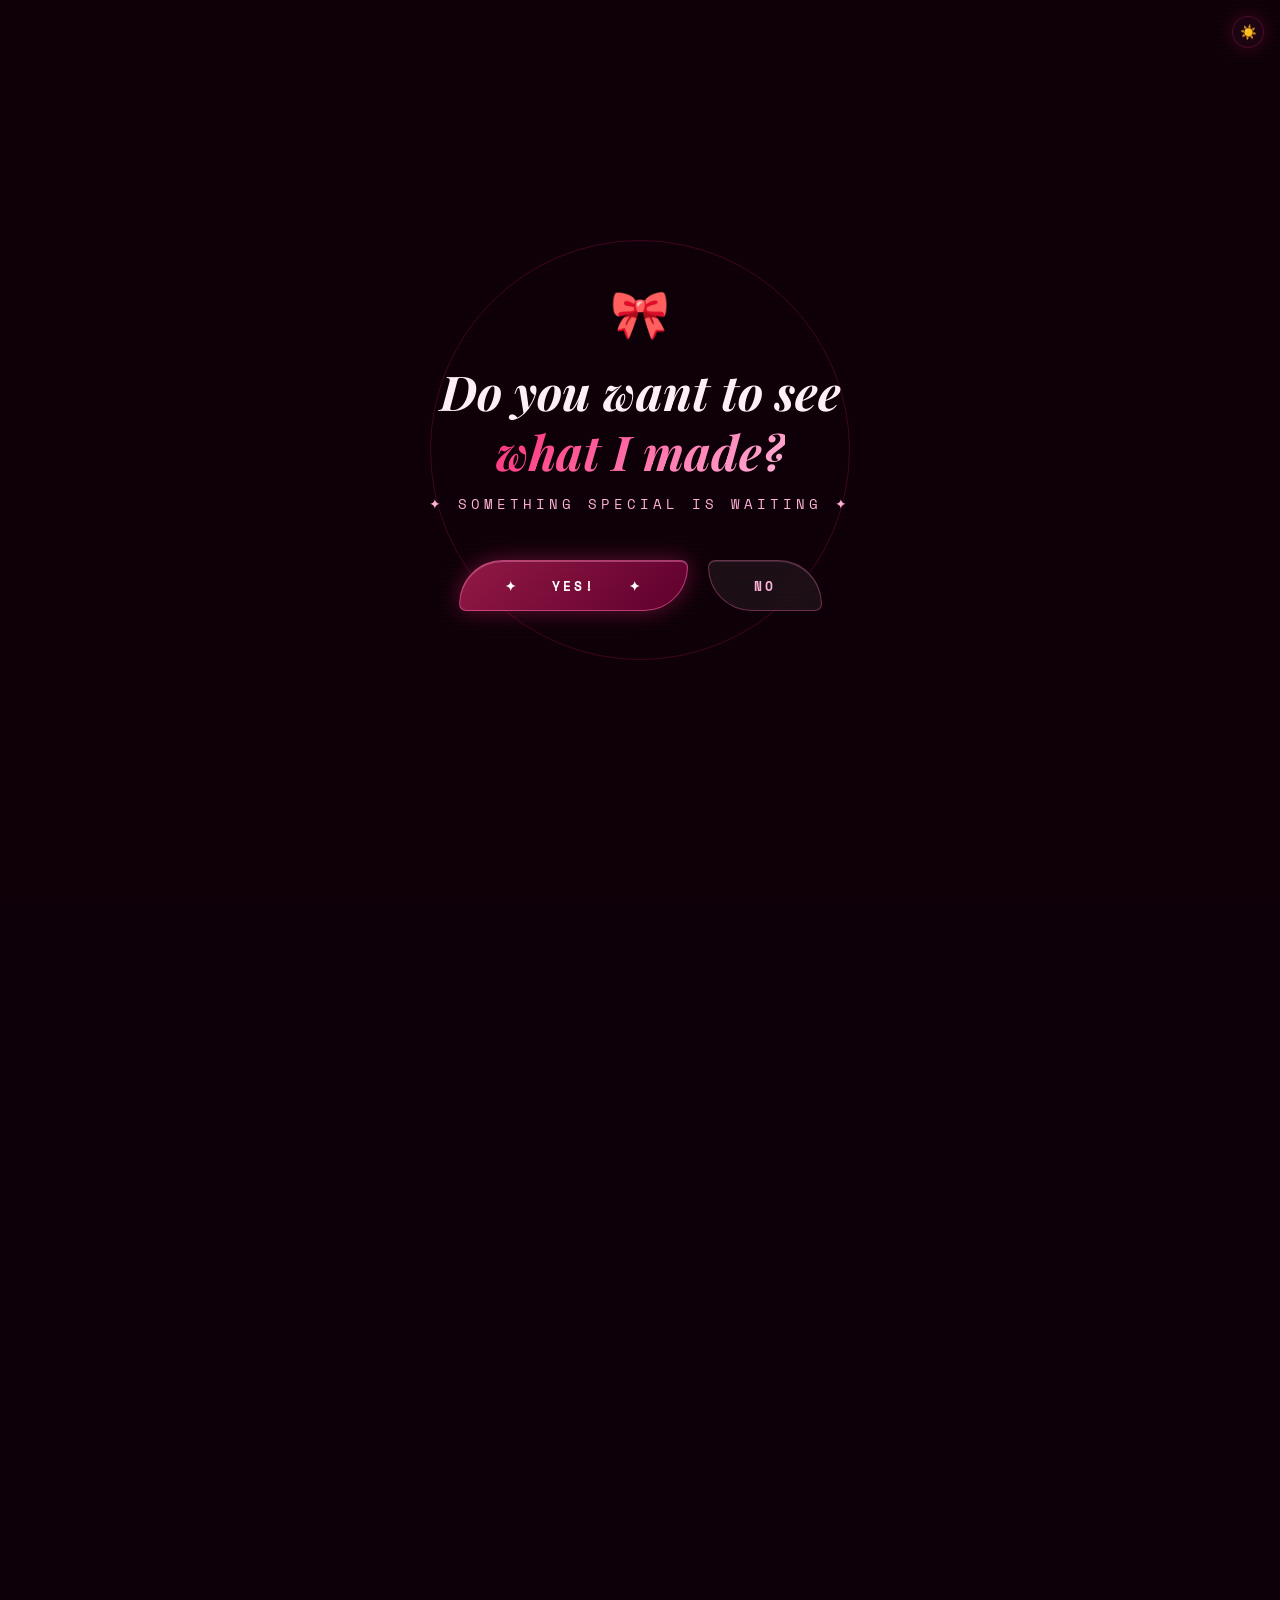
==== index.html @ e58543f5 "Add files via upload" ====
<!DOCTYPE html>
<html lang="en" data-theme="dark">
<head>
<meta charset="UTF-8">
<meta name="viewport" content="width=device-width, initial-scale=1.0">
<title>Happy Birthday, Iram</title>
<link href="https://fonts.googleapis.com/css2?family=Playfair+Display:ital,wght@0,400;0,700;0,900;1,400;1,700&family=Space+Mono:ital,wght@0,400;0,700;1,400&family=Bangers&display=swap" rel="stylesheet">
<style>
:root{--hot:#ff2d78;--pink:#ff6eb4;--lpink:#ffb3d9;--bpink:#ffd6ec;--dpink:#c4005a;}
[data-theme="dark"]{--bg:#0d0008;--card:rgba(30,5,20,.78);--nav:rgba(13,0,8,.95);--t1:#fff0f7;--t2:#ffb3d9;--bdr:rgba(255,45,120,.2);--gl:rgba(255,45,120,.05);--scan:rgba(255,45,120,.015);--tbg:rgba(30,5,20,.85);--corner-op:.4;}
[data-theme="light"]{--bg:#fff0f7;--card:rgba(255,230,245,.85);--nav:rgba(255,240,250,.97);--t1:#2a0018;--t2:#a0005a;--bdr:rgba(255,45,120,.25);--gl:rgba(255,45,120,.07);--scan:rgba(255,45,120,.018);--tbg:rgba(255,240,250,.9);--corner-op:.22;}
*,*::before,*::after{margin:0;padding:0;box-sizing:border-box;}
html{scroll-behavior:smooth;}
body{font-family:'Space Mono',monospace;background:var(--bg);color:var(--t1);line-height:1.6;overflow-x:hidden;cursor:crosshair;transition:background .4s,color .4s;}
body::after{content:'';position:fixed;top:0;left:0;width:100%;height:100%;background:repeating-linear-gradient(0deg,transparent,transparent 2px,var(--scan) 2px,var(--scan) 4px);pointer-events:none;z-index:9998;}
.grid-bg{position:fixed;top:0;left:0;width:100%;height:100%;background-image:linear-gradient(var(--gl) 1px,transparent 1px),linear-gradient(90deg,var(--gl) 1px,transparent 1px);background-size:40px 40px;pointer-events:none;z-index:-2;will-change:background-position;animation:gridMove 25s linear infinite;}
@keyframes gridMove{0%{background-position:0 0}100%{background-position:0 40px}}
.particles{position:fixed;top:0;left:0;width:100%;height:100%;pointer-events:none;z-index:-1;overflow:hidden;}
.particle{position:absolute;border-radius:50%;opacity:0;animation:floatUp 12s infinite;}
@keyframes floatUp{0%{transform:translateY(100vh) scale(0);opacity:0}10%{opacity:.8}90%{opacity:.6}100%{transform:translateY(-10vh) scale(1.2);opacity:0}}
.hearts{position:fixed;top:0;left:0;width:100%;height:100%;pointer-events:none;z-index:0;overflow:hidden;}
.heart{position:absolute;opacity:0;animation:heartFloat 10s ease-in infinite;color:var(--hot);}
@keyframes heartFloat{0%{transform:translateY(100vh) scale(0) rotate(0deg);opacity:0}10%{opacity:.6}90%{opacity:.3}100%{transform:translateY(-10vh) scale(1) rotate(360deg);opacity:0}}
.corner-decor{position:fixed;width:80px;height:80px;pointer-events:none;z-index:5;opacity:var(--corner-op);transition:opacity .4s;}
.corner-decor.tl{top:80px;left:20px;border-top:1px solid var(--hot);border-left:1px solid var(--hot);}
.corner-decor.tr{top:80px;right:20px;border-top:1px solid var(--hot);border-right:1px solid var(--hot);}

/* TOGGLE */
#theme-toggle{position:fixed;top:1rem;right:1rem;z-index:9000;width:32px;height:32px;border-radius:50%;border:1.5px solid var(--bdr);background:var(--tbg);backdrop-filter:blur(12px);-webkit-backdrop-filter:blur(12px);cursor:pointer;display:flex;align-items:center;justify-content:center;font-size:.85rem;transition:all .3s;box-shadow:0 0 18px rgba(255,45,120,.2);}
#theme-toggle:hover{transform:scale(1.12) rotate(15deg);box-shadow:0 0 30px rgba(255,45,120,.45);border-color:var(--hot);}

/* GATE */
#gate{position:fixed;top:0;left:0;width:100%;height:100%;background:var(--bg);display:flex;flex-direction:column;justify-content:center;align-items:center;z-index:5000;text-align:center;padding:2rem;transition:background .4s,opacity .8s ease,transform .8s ease;}
#gate.hide{opacity:0;transform:scale(1.05);pointer-events:none;}
.gr{position:absolute;width:clamp(200px,60vw,420px);height:clamp(200px,60vw,420px);border-radius:50%;border:1px solid rgba(255,45,120,.07);animation:expandRing 3.5s ease-out infinite;pointer-events:none;}
.gr:nth-child(2){animation-delay:1.2s}.gr:nth-child(3){animation-delay:2.4s}
@keyframes expandRing{0%{transform:scale(.4);opacity:.7}100%{transform:scale(2.8);opacity:0}}
.gspark{font-size:clamp(2rem,6vw,3rem);margin-bottom:1.5rem;animation:sparkleBob 2.5s ease-in-out infinite;line-height:1;}
@keyframes sparkleBob{0%,100%{transform:translateY(0) rotate(-8deg)}50%{transform:translateY(-10px) rotate(8deg)}}
.gq{font-family:'Playfair Display',serif;font-size:clamp(1.5rem,5vw,3rem);font-weight:700;font-style:italic;line-height:1.25;margin-bottom:.75rem;color:var(--t1);}
.gq span{background:linear-gradient(135deg,var(--hot),var(--lpink));-webkit-background-clip:text;-webkit-text-fill-color:transparent;background-clip:text;}
.gsub{font-size:.68rem;letter-spacing:4px;text-transform:uppercase;color:var(--t2);margin-bottom:2.8rem;}
.gbtns{display:flex;gap:1.2rem;flex-wrap:wrap;justify-content:center;}
.byes{font-family:'Space Mono',monospace;font-size:.82rem;font-weight:700;text-transform:uppercase;letter-spacing:3px;padding:.9rem 2.8rem;border:none;cursor:pointer;position:relative;overflow:hidden;background:linear-gradient(135deg,rgba(255,45,120,.55),rgba(196,0,90,.45));color:#fff;box-shadow:0 0 22px rgba(255,45,120,.35),inset 0 1px 0 rgba(255,255,255,.25);backdrop-filter:blur(14px);-webkit-backdrop-filter:blur(14px);border:1.5px solid rgba(255,110,180,.5);border-radius:50px 8px 50px 8px;transition:all .3s;}
.byes::before{content:'';position:absolute;inset:0;background:linear-gradient(135deg,rgba(255,179,217,.3),rgba(255,45,120,.4));opacity:0;transition:opacity .3s;border-radius:inherit;}
.byes:hover{transform:translateY(-3px);box-shadow:0 0 42px rgba(255,45,120,.65),0 0 80px rgba(255,45,120,.25),inset 0 1px 0 rgba(255,255,255,.3);}
.byes:hover::before{opacity:1;}
.byes span{position:relative;z-index:1;}
.bno{font-family:'Space Mono',monospace;font-size:.82rem;font-weight:700;text-transform:uppercase;letter-spacing:3px;padding:.9rem 2.8rem;cursor:pointer;background:rgba(255,255,255,.06);color:var(--lpink);border:1.5px solid rgba(255,110,180,.35);border-radius:8px 50px 8px 50px;backdrop-filter:blur(14px);-webkit-backdrop-filter:blur(14px);box-shadow:inset 0 1px 0 rgba(255,255,255,.12);transition:all .3s;}
.bno:hover{border-color:var(--pink);background:rgba(255,45,120,.1);box-shadow:inset 0 1px 0 rgba(255,255,255,.18);}

/* COMIC BUBBLE */
#comic-bubble{position:fixed;bottom:4rem;right:2rem;z-index:6000;opacity:0;pointer-events:none;transform-origin:bottom right;}
#comic-bubble.pop-in{animation:comicIn .45s cubic-bezier(.34,1.56,.64,1) forwards;}
#comic-bubble.pop-out{animation:comicOut .6s ease-in forwards;}
@keyframes comicIn{0%{opacity:0;transform:scale(.1) rotate(-6deg)}60%{transform:scale(1.08) rotate(3deg);opacity:1}100%{opacity:1;transform:scale(1) rotate(-1deg)}}
@keyframes comicOut{0%{opacity:1;transform:scale(1)}60%{opacity:.4;transform:scale(1.06) translateY(-10px)}100%{opacity:0;transform:scale(.7) translateY(-30px)}}
.bubble-box{background:#fff8fc;border:3.5px solid #1a0010;border-radius:16px 16px 4px 16px;padding:1.1rem 1.4rem;max-width:220px;position:relative;box-shadow:5px 5px 0 #1a0010,0 0 30px rgba(255,45,120,.35);}
.bubble-box::before{content:'';position:absolute;inset:-7px;border-radius:20px 20px 4px 20px;border:2.5px dashed rgba(255,45,120,.35);pointer-events:none;}
.bubble-box::after{content:'';position:absolute;bottom:-16px;right:14px;width:0;height:0;border-left:12px solid transparent;border-right:0 solid transparent;border-top:16px solid #1a0010;}
.bubble-inner::after{content:'';position:absolute;bottom:-10px;right:17px;width:0;height:0;border-left:9px solid transparent;border-top:12px solid #fff8fc;}
.bubble-inner{position:relative;}
.bubble-text{font-family:'Space Mono',monospace;font-size:.82rem;font-weight:700;text-transform:uppercase;line-height:1.6;color:#1a0010;letter-spacing:2px;}
.bubble-text .em{color:var(--hot);}
.zap{position:absolute;animation:zapPulse .5s ease-in-out infinite alternate;pointer-events:none;}
.zap.z1{top:-22px;left:5px;font-size:1.1rem}
.zap.z2{top:-18px;right:7px;font-size:.95rem}
@keyframes zapPulse{from{transform:scale(1)}to{transform:scale(1.35) rotate(18deg)}}

/* NAV */
#main-content{visibility:hidden;opacity:0;transition:opacity 1s ease;}
#main-content.visible{visibility:visible;opacity:1;}
nav{position:fixed;top:0;left:0;right:0;background:var(--nav);backdrop-filter:blur(20px);-webkit-backdrop-filter:blur(20px);border-bottom:1px solid var(--bdr);z-index:1000;transition:background .4s;}
.nav-inner{max-width:1100px;margin:0 auto;display:flex;justify-content:space-between;align-items:center;padding:.85rem 5%;padding-right:calc(5% + 58px);}
.logo{font-family:'Playfair Display',serif;font-size:clamp(1.1rem,3vw,1.4rem);font-weight:900;font-style:italic;color:var(--hot);text-shadow:0 0 22px rgba(255,45,120,.5);letter-spacing:2px;white-space:nowrap;}
.nav-links{display:flex;gap:1.8rem;list-style:none;}
.nav-links a{color:var(--t2);text-decoration:none;font-size:.7rem;text-transform:uppercase;letter-spacing:2px;transition:all .3s;}
.nav-links a:hover{color:var(--hot);}
.nav-menu-btn{display:none;background:none;border:1px solid var(--bdr);color:var(--t2);padding:.35rem .6rem;cursor:pointer;font-size:1.1rem;border-radius:4px;transition:all .3s;line-height:1;}
.nav-menu-btn:hover{border-color:var(--hot);color:var(--hot);}
.nav-drawer{display:none;flex-direction:column;background:var(--nav);backdrop-filter:blur(20px);border-bottom:1px solid var(--bdr);padding:.5rem 5%;transition:background .4s;}
.nav-drawer.open{display:flex;}
.nav-drawer a{color:var(--t2);text-decoration:none;font-size:.72rem;text-transform:uppercase;letter-spacing:2px;padding:.7rem 0;border-bottom:1px solid var(--bdr);transition:color .3s;}
.nav-drawer a:last-child{border-bottom:none;}
.nav-drawer a:hover{color:var(--hot);}
@media(max-width:768px){.nav-links{display:none;}.nav-menu-btn{display:block;}.nav-inner{padding-right:calc(4%+58px);}}

/* HERO */
.hero{min-height:100vh;display:flex;flex-direction:column;justify-content:center;align-items:center;text-align:center;padding:8rem 1.5rem 4rem;position:relative;}
.hero-eyebrow{font-size:clamp(.58rem,.9vw+.4rem,.7rem);text-transform:uppercase;letter-spacing:5px;color:var(--pink);margin-bottom:1.5rem;border:1px solid rgba(255,110,180,.3);padding:.4rem 1.4rem;display:inline-block;animation:borderPulse 2s ease-in-out infinite;}
@keyframes borderPulse{0%,100%{border-color:rgba(255,110,180,.3);box-shadow:none}50%{border-color:rgba(255,110,180,.8);box-shadow:0 0 15px rgba(255,110,180,.3)}}
.hero-name-wrap{position:relative;display:inline-block;}
.hero-name{font-family:'Playfair Display',serif;font-size:clamp(4rem,14vw,11rem);font-weight:900;line-height:.9;color:transparent;-webkit-text-stroke:2px var(--hot);animation:nameGlow 3s ease-in-out infinite alternate;}
@keyframes nameGlow{from{text-shadow:0 0 30px rgba(255,45,120,.3),0 0 60px rgba(255,45,120,.1)}to{text-shadow:0 0 60px rgba(255,45,120,.7),0 0 100px rgba(255,45,120,.3)}}
.hero-name-filled{font-family:'Playfair Display',serif;font-size:clamp(4rem,14vw,11rem);font-weight:900;line-height:.9;background:linear-gradient(135deg,var(--hot) 0%,var(--lpink) 50%,var(--bpink) 100%);-webkit-background-clip:text;-webkit-text-fill-color:transparent;background-clip:text;position:absolute;top:0;left:0;width:100%;animation:fillReveal 4s ease-in-out infinite alternate;}
@keyframes fillReveal{0%{clip-path:inset(0 100% 0 0)}100%{clip-path:inset(0 0% 0 0)}}
.hero-subtitle{font-size:clamp(.9rem,2.5vw,1.1rem);color:var(--lpink);margin-top:2rem;letter-spacing:3px;text-transform:uppercase;}
[data-theme="light"] .hero-subtitle{color:var(--hot);}
.hero-date{margin-top:1.5rem;font-size:.8rem;color:var(--t2);letter-spacing:4px;text-transform:uppercase;}
.scroll-hint{display:flex;flex-direction:column;align-items:center;gap:.5rem;color:var(--t2);font-size:.65rem;letter-spacing:3px;text-transform:uppercase;animation:bounce 2s ease-in-out infinite;text-align:center;margin:2rem auto 0;width:100%;}
@keyframes bounce{0%,100%{transform:translateY(0)}50%{transform:translateY(8px)}}
.scroll-line{width:1px;height:40px;background:linear-gradient(to bottom,var(--hot),transparent);}

/* SECTIONS */
section{max-width:900px;margin:0 auto;padding:6rem 2rem;}
.section-label{font-size:.65rem;text-transform:uppercase;letter-spacing:5px;color:var(--pink);margin-bottom:.8rem;display:flex;align-items:center;gap:1rem;}
.section-label::after{content:'';flex:1;height:1px;background:linear-gradient(to right,rgba(255,110,180,.5),transparent);}
.section-title{font-family:'Playfair Display',serif;font-size:clamp(2rem,5vw,3.2rem);font-weight:700;margin-bottom:3rem;background:linear-gradient(135deg,var(--t1) 0%,var(--lpink) 100%);-webkit-background-clip:text;-webkit-text-fill-color:transparent;background-clip:text;}
.photo-caption{margin-top:2.5rem;font-size:.75rem;color:var(--t2);letter-spacing:2px;text-transform:uppercase;}
.us-caption{margin-top:2.5rem;font-size:.75rem;color:var(--t2);letter-spacing:2px;text-transform:uppercase;}
.reveal{opacity:0;transform:translateY(40px);transition:all .9s cubic-bezier(.5,0,0,1);}
.reveal.active{opacity:1;transform:translateY(0);}

/* PHOTO */
.photo-section{text-align:center;}
.photo-frame{display:inline-block;position:relative;margin:0 auto;}
.photo-placeholder{width:clamp(220px,50vw,280px);height:clamp(220px,50vw,280px);border-radius:50%;background:linear-gradient(135deg,rgba(255,45,120,.15),rgba(255,110,180,.08));border:2px solid rgba(255,45,120,.4);display:flex;flex-direction:column;align-items:center;justify-content:center;position:relative;overflow:hidden;box-shadow:0 0 60px rgba(255,45,120,.2),inset 0 0 40px rgba(255,45,120,.05);transition:all .4s;cursor:pointer;}
.photo-placeholder:hover{border-color:var(--hot);box-shadow:0 0 100px rgba(255,45,120,.4);}
.photo-preview{transition:box-shadow .4s,border-color .4s;}
.photo-frame:hover .photo-preview{border-color:var(--hot);box-shadow:0 0 55px rgba(255,45,120,.65),0 0 110px rgba(255,45,120,.28),0 0 180px rgba(255,45,120,.1);}
.photo-placeholder:hover .photo-preview{border-color:var(--hot);box-shadow:0 0 55px rgba(255,45,120,.65),0 0 110px rgba(255,45,120,.28);}
.photo-placeholder input[type="file"]{display:none;}
.photo-placeholder label{cursor:pointer;display:flex;flex-direction:column;align-items:center;gap:.8rem;padding:2rem;}
.photo-icon{font-size:3rem;filter:drop-shadow(0 0 15px rgba(255,45,120,.6));}
.photo-placeholder-text{font-size:.7rem;text-transform:uppercase;letter-spacing:2px;color:var(--t2);}
.photo-placeholder-sub{font-size:.6rem;color:rgba(255,179,217,.5);letter-spacing:1px;}
.photo-ring{position:absolute;top:-10px;left:-10px;right:-10px;bottom:-10px;border-radius:50%;border:1px solid rgba(255,45,120,.2);animation:spinRing 8s linear infinite;}
.photo-ring::after{content:'✦';position:absolute;top:-8px;left:50%;transform:translateX(-50%);color:var(--hot);font-size:1rem;text-shadow:0 0 15px rgba(255,45,120,.8);}
@keyframes spinRing{from{transform:rotate(0)}to{transform:rotate(360deg)}}
.photo-ring-2{position:absolute;top:-20px;left:-20px;right:-20px;bottom:-20px;border-radius:50%;border:1px dashed rgba(255,110,180,.15);animation:spinRing 15s linear infinite reverse;}
.photo-preview{width:clamp(220px,50vw,280px);height:clamp(220px,50vw,280px);border-radius:50%;object-fit:cover;border:2px solid rgba(255,45,120,.6);box-shadow:0 0 80px rgba(255,45,120,.35);}

/* MESSAGE */
.message-card{background:var(--card);border:1px solid rgba(255,45,120,.35);padding:clamp(1.5rem,5vw,3.5rem);position:relative;overflow:hidden;backdrop-filter:blur(20px);transition:background .4s,box-shadow .4s,border-color .4s;box-shadow:0 0 40px rgba(255,45,120,.18),0 0 80px rgba(255,45,120,.08),inset 0 0 30px rgba(255,45,120,.04);}
.message-card:hover{border-color:rgba(255,45,120,.75);box-shadow:0 0 55px rgba(255,45,120,.45),0 0 110px rgba(255,45,120,.25),0 0 200px rgba(255,45,120,.12),inset 0 0 60px rgba(255,45,120,.09);}
.message-card::before{content:'';position:absolute;top:0;left:0;right:0;height:2px;background:linear-gradient(90deg,transparent,var(--hot),var(--lpink),transparent);}
.message-card::after{content:'"';position:absolute;top:-1rem;left:2rem;font-family:'Playfair Display',serif;font-size:8rem;color:rgba(255,45,120,.08);line-height:1;pointer-events:none;}
.message-text{font-family:'Playfair Display',serif;font-size:clamp(1.1rem,2.5vw,1.4rem);line-height:1.9;color:var(--t2);font-style:italic;position:relative;z-index:1;}
[data-theme="light"] .message-text{color:var(--t1);}
.message-sig{margin-top:2rem;font-size:.75rem;letter-spacing:3px;text-transform:uppercase;color:var(--pink);text-align:right;}

/* REASONS */
.reasons-grid{display:grid;grid-template-columns:repeat(auto-fit,minmax(min(100%,260px),1fr));gap:1.5rem;}
.reason-card{background:var(--card);border:1px solid rgba(255,45,120,.15);padding:2rem;position:relative;overflow:hidden;transition:all .4s;backdrop-filter:blur(15px);}
.reason-card:hover{border-color:rgba(255,45,120,.5);transform:translateY(-4px);box-shadow:0 20px 60px rgba(255,45,120,.15);}
.reason-card::before{content:'';position:absolute;top:0;left:0;bottom:0;width:2px;background:linear-gradient(to bottom,var(--hot),transparent);opacity:0;transition:opacity .4s;}
.reason-card:hover::before{opacity:1;}
.reason-num{font-size:.6rem;letter-spacing:3px;color:var(--hot);text-transform:uppercase;margin-bottom:.8rem;}
.reason-title{font-family:'Playfair Display',serif;font-size:1.1rem;font-weight:700;margin-bottom:.6rem;color:var(--lpink);}
[data-theme="light"] .reason-title{color:var(--dpink);}
.reason-text{font-size:.8rem;color:var(--t2);line-height:1.7;}

/* US SECTION */
.us-section{text-align:center;}
.us-frame-wrap{display:inline-block;position:relative;margin:0 auto;}
.us-circle{width:clamp(240px,55vw,320px);height:clamp(240px,55vw,320px);border-radius:50%;overflow:hidden;border:2px solid rgba(255,45,120,.5);box-shadow:0 0 80px rgba(255,45,120,.3),inset 0 0 40px rgba(255,45,120,.05);position:relative;z-index:1;transition:box-shadow .4s,border-color .4s;}
.us-frame-wrap:hover .us-circle{border-color:var(--hot);box-shadow:0 0 55px rgba(255,45,120,.65),0 0 110px rgba(255,45,120,.28),0 0 180px rgba(255,45,120,.1),inset 0 0 40px rgba(255,45,120,.08);}
.us-photo{width:100%;height:100%;object-fit:cover;display:block;}
.us-ring{position:absolute;top:-12px;left:-12px;right:-12px;bottom:-12px;border-radius:50%;border:1px solid rgba(255,45,120,.25);animation:spinRing 8s linear infinite;z-index:2;pointer-events:none;}
.us-ring::after{content:'✦';position:absolute;top:-8px;left:50%;transform:translateX(-50%);color:var(--hot);font-size:1rem;text-shadow:0 0 15px rgba(255,45,120,.8);}
.us-ring-2{position:absolute;top:-22px;left:-22px;right:-22px;bottom:-22px;border-radius:50%;border:1px dashed rgba(255,110,180,.15);animation:spinRing 15s linear infinite reverse;pointer-events:none;}

footer{padding:3rem 1.5rem;border-top:1px solid var(--bdr);color:var(--t2);font-size:.7rem;letter-spacing:2px;}
.footer-heart{font-size:1.5rem;display:block;margin-bottom:1rem;}

@media(max-width:768px){.corner-decor{display:none;}section{padding:4rem 1.2rem;}.reasons-grid{grid-template-columns:1fr 1fr;}#comic-bubble{right:.8rem;bottom:3rem;}.bubble-box{max-width:180px;}.bubble-text{font-size:1.2rem;}}
@media(max-width:480px){.hero{padding:7rem 1rem 3.5rem;}section{padding:3.5rem 1rem;}.reasons-grid{grid-template-columns:1fr;}}
@media(min-width:1024px){
  body{font-size:1.25rem;}
  .hero-subtitle{font-size:1.45rem;letter-spacing:4px;}
  .hero-date{font-size:1.2rem;letter-spacing:5px;}
  .hero-eyebrow{font-size:1.05rem;letter-spacing:6px;}
  .section-title{font-size:3.2rem;}
  .section-label{font-size:1.6rem !important;letter-spacing:4px;}
  .reason-text{font-size:1.15rem;line-height:1.8;}
  .reason-title{font-size:1.45rem;}
  .reason-num{font-size:.95rem;}
  .message-text{font-size:1.7rem;}
  .photo-caption{font-size:1.6rem !important;letter-spacing:3px;}
  .us-caption{font-size:1.6rem !important;letter-spacing:3px;}
  .nav-links a{font-size:1.05rem;}
  .logo{font-size:1.75rem;}
  footer{font-size:1.05rem;}
  .hero{justify-content:center;}
  .scroll-hint{font-size:1rem;margin-top:1.5rem;}
  .gsub{font-size:.88rem;}
  .bubble-text{font-size:1.02rem;}
}
@media(min-width:1200px){section{padding:7rem 2rem;}.reasons-grid{grid-template-columns:repeat(3,1fr);}}
</style>
</head>
<body>

<div class="grid-bg"></div>
<div class="particles" id="particles"></div>
<div class="hearts" id="hearts"></div>
<div class="corner-decor tl"></div>
<div class="corner-decor tr"></div>

<button id="theme-toggle" onclick="toggleTheme()" title="Toggle theme" aria-label="Toggle theme">&#9728;&#65039;</button>

<!-- GATE -->
<div id="gate">
  <div class="gr"></div><div class="gr"></div><div class="gr"></div>
  <div class="gspark">&#127872;</div>
  <h1 class="gq">Do you want to see<br><span>what I made?</span></h1>
  <p class="gsub">&#10022; something special is waiting &#10022;</p>
  <div class="gbtns">
    <button class="byes" onclick="onYes()"><span>&#10022; &nbsp; Yes! &nbsp; &#10022;</span></button>
    <button class="bno" onclick="onNo()">No</button>
  </div>
</div>

<!-- COMIC BUBBLE -->
<div id="comic-bubble">
  <div class="bubble-box">
    <div class="bubble-inner">
      <div class="bubble-text">This isn't an option,<br>Press <span class="em">YES</span> you Dumbo!</div>
    </div>
    <span class="zap z1">&#128165;</span>
    <span class="zap z2">&#9889;</span>
  </div>
</div>

<!-- MAIN CONTENT -->
<div id="main-content">
  <nav>
    <div class="nav-inner">
      <div class="logo" onclick="goHome()" style="cursor:pointer;" title="Back to start">&#10022; IRAM &#10022;</div>
      <ul class="nav-links">
        <li><a href="#photo" onclick="closeDrawer()">Photo</a></li>
        <li><a href="#message" onclick="closeDrawer()">Message</a></li>
        <li><a href="#reasons" onclick="closeDrawer()">Reasons</a></li>
        <li><a href="#us" onclick="closeDrawer()">Us</a></li>
      </ul>
      <button class="nav-menu-btn" onclick="toggleDrawer()" style="display:none;">&#9776;</button>
    </div>
    <div class="nav-drawer" id="nav-drawer">
      <a href="#photo" onclick="closeDrawer()">Photo</a>
      <a href="#message" onclick="closeDrawer()">Message</a>
      <a href="#reasons" onclick="closeDrawer()">Reasons</a>
    </div>
  </nav>

  <div class="hero">
    <div class="hero-eyebrow">A Little Birthday Surprise</div>
    <div class="hero-name-wrap">
      <div class="hero-name">Iram</div>
      <div class="hero-name-filled">Iram</div>
    </div>
    <div class="hero-subtitle">Happy Birthday to Someone Very Special &#128151;</div>
    <div class="hero-date">&#128149; Made a little something for you &#128149;</div>
  </div>
  <div class="scroll-hint"><div class="scroll-line"></div>scroll</div>

  <section id="photo" class="photo-section reveal">
    <div class="section-label">For the most adorable girl</div>
    <h2 class="section-title">Iram Afshin Fathima</h2>
    <div class="photo-frame">
      <div class="photo-ring-2"></div>
      <div class="photo-ring"></div>
      <div class="photo-placeholder" id="photoBox"><img src="[data-uri]" class="photo-preview" alt="Iram"></div>
    </div>
    <div class="photo-caption">&#10022; Iram &#8212; the girl who&#8217;s calm but surprisingly extroverted &#10022;</div>
  </section>

  <section id="message" class="reveal">
    <div class="section-label">From the heart</div>
    <h2 class="section-title">Birthday Message</h2>
    <div class="message-card">
      <p class="message-text">Heyy Busy Bee,<br><br>It&#8217;s funny how life works sometimes. We started talking so randomly, and somewhere along the way our conversations just became a part of everyday life. Now it&#8217;s hard to imagine a normal day without hearing from you. Most mornings the first thing I end up doing is checking my phone, half-hoping there&#8217;s already a message or a missed call from you. It&#8217;s funny how someone can quietly become such an important part of your daily life without either of you planning it &#8212; and somewhere along the way, you became that person for me.<br><br>On your birthday, I just want you to remember how special you truly are. Even when I complain or tease you, it&#8217;s probably just my strange way of showing that I care more than I say out loud. You have this way of making ordinary days feel a little lighter just by being around, and I&#8217;m really glad our lives happened to cross paths. I hope life brings you as much happiness as your presence quietly brings into mine.</p>
      <div class="message-sig">&#8212; With all my heart &#128149;</div>
    </div>
  </section>

  <section id="reasons" class="reveal">
    <div class="section-label">This is why</div>
    <h2 class="section-title">Why You&#8217;re My Favourite</h2>
    <div class="reasons-grid">
      <div class="reason-card"><div class="reason-num">01 &#128149;</div><div class="reason-title">Your Smile</div><div class="reason-text">Your smile has this quiet innocence that instantly makes things feel lighter. It&#8217;s simple, genuine, and somehow always enough to make the moment better.</div></div>
      <div class="reason-card"><div class="reason-num">02 &#128149;</div><div class="reason-title">The Way You Talk</div><div class="reason-text">You&#8217;re quiet at first, but once you get comfortable, you talk endlessly &#8212; and that&#8217;s my favourite version of you. Those random conversations are the ones I never get tired of.</div></div>
      <div class="reason-card"><div class="reason-num">03 &#128149;</div><div class="reason-title">Your Kindness</div><div class="reason-text">You never really get angry, even when I complain too much or annoy you. That patience, that calm nature &#8212; it&#8217;s something I really admire about you.</div></div>
      <div class="reason-card"><div class="reason-num">04 &#128149;</div><div class="reason-title">Your Little Updates</div><div class="reason-text">Whenever you send snaps or videos of you with Sufi, it&#8217;s honestly the cutest thing ever. Those small moments somehow make my whole day better.</div></div>
      <div class="reason-card"><div class="reason-num">05 &#128149;</div><div class="reason-title">Your Style</div><div class="reason-text">There&#8217;s something about your hairstyle that always catches my eye. It&#8217;s simple, but somehow it always makes you stand out.</div></div>
      <div class="reason-card"><div class="reason-num">06 &#128149;</div><div class="reason-title">Our Calls</div><div class="reason-text">When you suddenly call me out of nowhere, it always feels like a small surprise. And somehow those unexpected conversations end up being my favourite part of the day.</div></div>
    </div>
  </section>


  <section id="us" class="reveal us-section">
    <div class="section-label">Somewhere Between Laughs</div>
    <h2 class="section-title">Memories Were Made</h2>
    <div class="us-frame-wrap">
      <div class="us-ring-2"></div>
      <div class="us-ring"></div>
      <div class="us-circle">
        <img src="[data-uri]" alt="Me and Iram" class="us-photo">
      </div>
    </div>
    <div class="us-caption">&#10022; simply us &#10022;</div>
  </section>

  <footer style="text-align:center;">
    <p>Hope this made you smile in the last moments of your birthday.</p>
    <p style="margin-top:.6rem;">&#128151; Happy Birthday Iram &#128151;</p>
  </footer>
</div>

<script>
function goHome(){
  const m=document.getElementById('main-content'),g=document.getElementById('gate');
  m.classList.remove('visible');
  setTimeout(()=>{
    g.style.display='';
    g.classList.remove('hide');
    g.style.transition='none';
    g.style.opacity='0';
    g.style.transform='scale(1.05)';
    g.style.pointerEvents='auto';
    window.scrollTo(0,0);
    requestAnimationFrame(()=>requestAnimationFrame(()=>{
      g.style.transition='opacity .6s ease, transform .6s ease';
      g.style.opacity='1';
      g.style.transform='scale(1)';
    }));
  },600);
}
const TT=document.getElementById('theme-toggle');
let isDark=true;
function toggleTheme(){
  isDark=!isDark;
  document.documentElement.setAttribute('data-theme',isDark?'dark':'light');
  TT.innerHTML=isDark?'&#9728;&#65039;':'&#127769;';
  TT.classList.remove('spinning');
  void TT.offsetWidth;
  TT.classList.add('spinning');
  TT.addEventListener('animationend',()=>TT.classList.remove('spinning'),{once:true});
}
function toggleDrawer(){document.getElementById('nav-drawer').classList.toggle('open');}
function closeDrawer(){document.getElementById('nav-drawer').classList.remove('open');}
function onYes(){
  const g=document.getElementById('gate'),m=document.getElementById('main-content');
  g.classList.add('hide');
  setTimeout(()=>{
    g.style.display='none';
    g.style.opacity='';
    g.style.transform='';
    g.style.transition='';
    g.style.pointerEvents='';
    requestAnimationFrame(()=>requestAnimationFrame(()=>{m.classList.add('visible');window.scrollTo(0,0);reveal();}));
  },800);
}
let bt=null;
function onNo(){
  const b=document.getElementById('comic-bubble');
  if(bt)clearTimeout(bt);
  b.classList.remove('pop-in','pop-out');
  void b.offsetWidth;
  b.style.opacity='1';b.style.pointerEvents='auto';
  b.classList.add('pop-in');
  bt=setTimeout(()=>{b.classList.remove('pop-in');b.classList.add('pop-out');setTimeout(()=>{b.classList.remove('pop-out');b.style.opacity='0';b.style.pointerEvents='none';},650);},2800);
}
(function(){
  const c=document.getElementById('particles');
  const cols=['#ff2d78','#ff6eb4','#ffb3d9','#ffd6ec'];
  for(let i=0;i<55;i++){const p=document.createElement('div');p.className='particle';const s=Math.random()*3+1,cl=cols[i%4];p.style.cssText=`left:${Math.random()*100}%;width:${s}px;height:${s}px;background:${cl};box-shadow:0 0 ${s*4}px ${cl};animation-duration:${Math.random()*10+8}s;animation-delay:${Math.random()*14}s;`;c.appendChild(p);}
})();
(function(){
  const c=document.getElementById('hearts');
  const em=['\u{1F495}','\u{1F338}','\u2736','\u{1F497}','\u273F'];
  for(let i=0;i<18;i++){const h=document.createElement('div');h.className='heart';h.textContent=em[i%5];h.style.cssText=`left:${Math.random()*100}%;font-size:${Math.random()*.8+.6}rem;animation-duration:${Math.random()*12+8}s;animation-delay:${Math.random()*16}s;`;c.appendChild(h);}
})();
function reveal(){document.querySelectorAll('.reveal').forEach(el=>{if(el.getBoundingClientRect().top<window.innerHeight-100)el.classList.add('active');});}
window.addEventListener('scroll',reveal,{passive:true});
document.getElementById('photoInput').addEventListener('change',function(e){
  const file=e.target.files[0];if(!file)return;
  const r=new FileReader();r.onload=ev=>{document.getElementById('photoBox').innerHTML=`<img src="${ev.target.result}" class="photo-preview" alt="Iram">`;};r.readAsDataURL(file);
});
</script>
</body>
</html>
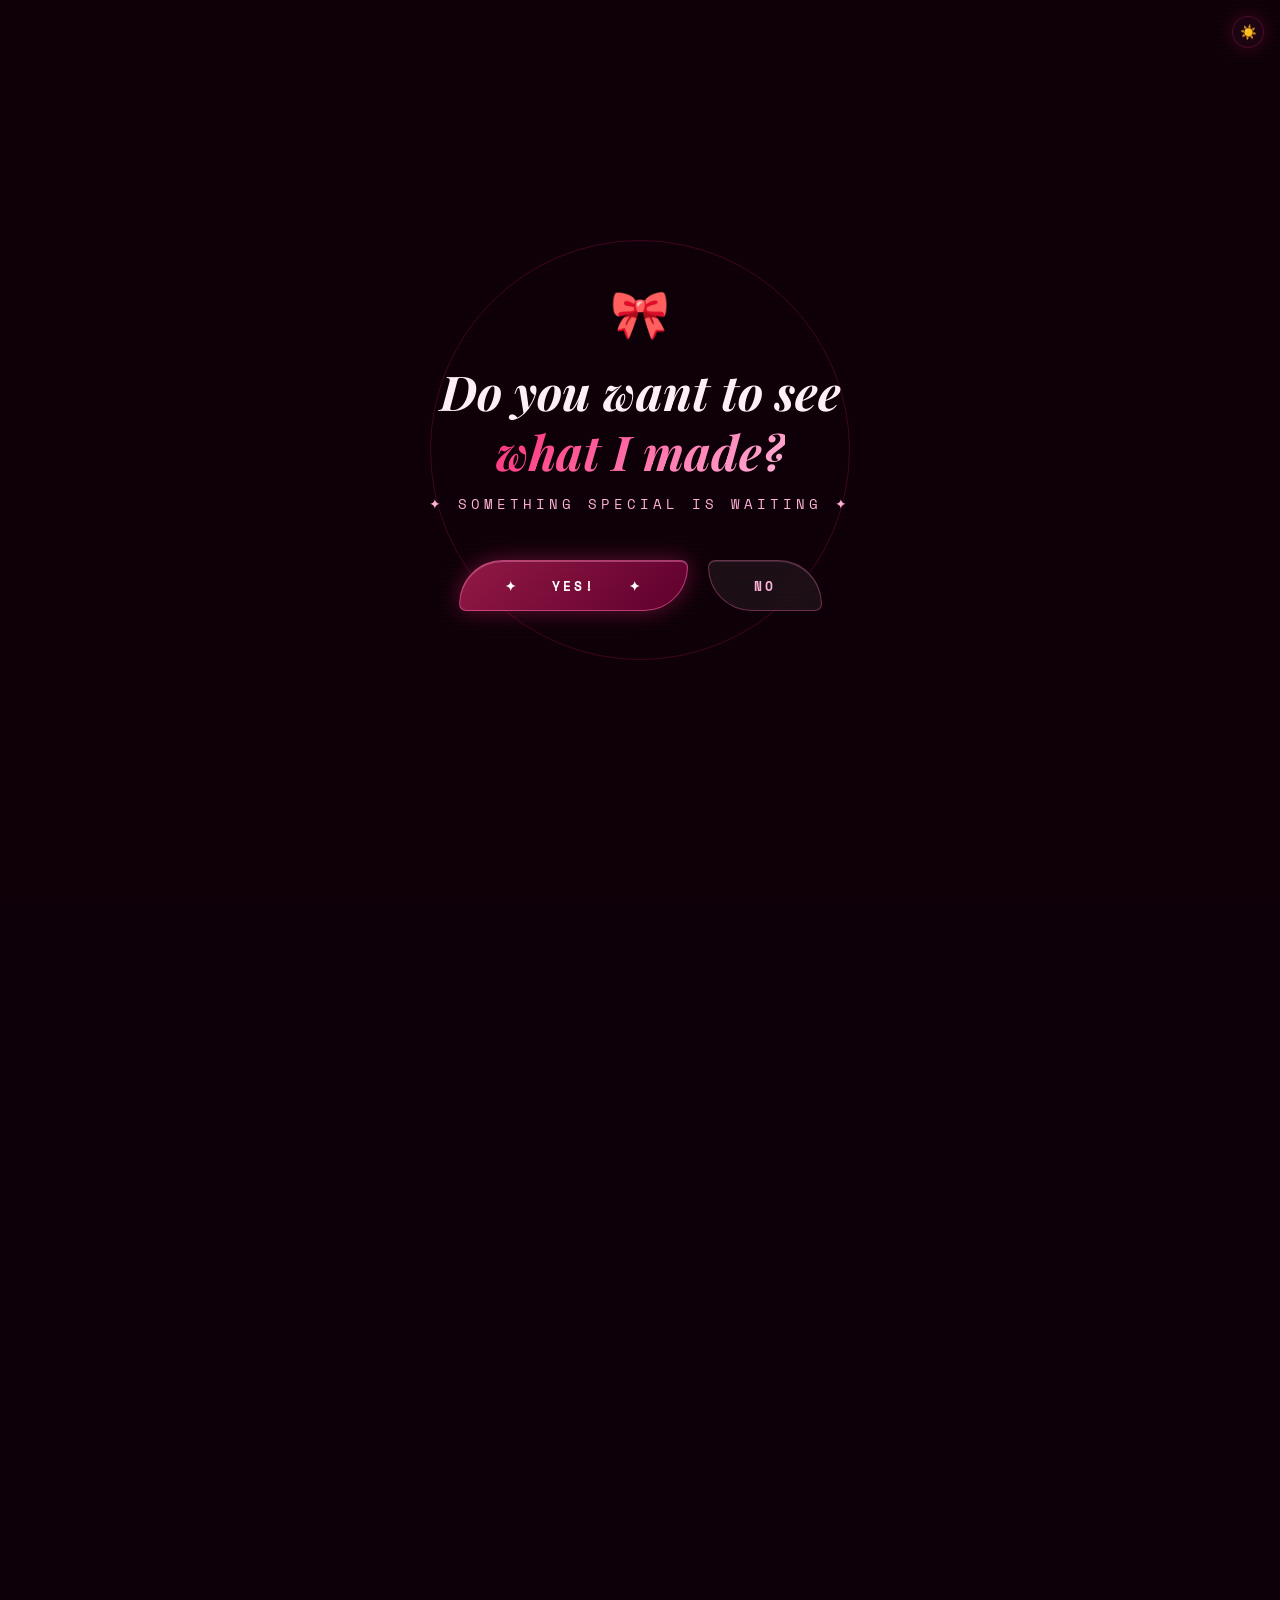
==== commit 88a437a7: "Add files via upload" ====
--- a/index.html
+++ b/index.html
@@ -116,7 +116,6 @@
 .photo-frame{display:inline-block;position:relative;margin:0 auto;}
 .photo-placeholder{width:clamp(220px,50vw,280px);height:clamp(220px,50vw,280px);border-radius:50%;background:linear-gradient(135deg,rgba(255,45,120,.15),rgba(255,110,180,.08));border:2px solid rgba(255,45,120,.4);display:flex;flex-direction:column;align-items:center;justify-content:center;position:relative;overflow:hidden;box-shadow:0 0 60px rgba(255,45,120,.2),inset 0 0 40px rgba(255,45,120,.05);transition:all .4s;cursor:pointer;}
 .photo-placeholder:hover{border-color:var(--hot);box-shadow:0 0 100px rgba(255,45,120,.4);}
-.photo-preview{transition:box-shadow .4s,border-color .4s;}
 .photo-frame:hover .photo-preview{border-color:var(--hot);box-shadow:0 0 55px rgba(255,45,120,.65),0 0 110px rgba(255,45,120,.28),0 0 180px rgba(255,45,120,.1);}
 .photo-placeholder:hover .photo-preview{border-color:var(--hot);box-shadow:0 0 55px rgba(255,45,120,.65),0 0 110px rgba(255,45,120,.28);}
 .photo-placeholder input[type="file"]{display:none;}
@@ -128,7 +127,7 @@
 .photo-ring::after{content:'✦';position:absolute;top:-8px;left:50%;transform:translateX(-50%);color:var(--hot);font-size:1rem;text-shadow:0 0 15px rgba(255,45,120,.8);}
 @keyframes spinRing{from{transform:rotate(0)}to{transform:rotate(360deg)}}
 .photo-ring-2{position:absolute;top:-20px;left:-20px;right:-20px;bottom:-20px;border-radius:50%;border:1px dashed rgba(255,110,180,.15);animation:spinRing 15s linear infinite reverse;}
-.photo-preview{width:clamp(220px,50vw,280px);height:clamp(220px,50vw,280px);border-radius:50%;object-fit:cover;border:2px solid rgba(255,45,120,.6);box-shadow:0 0 80px rgba(255,45,120,.35);}
+.photo-preview{width:clamp(220px,50vw,280px);height:clamp(220px,50vw,280px);border-radius:50%;object-fit:cover;border:2px solid rgba(255,45,120,.6);box-shadow:0 0 80px rgba(255,45,120,.35);transition:box-shadow .4s,border-color .4s;}
 
 /* MESSAGE */
 .message-card{background:var(--card);border:1px solid rgba(255,45,120,.35);padding:clamp(1.5rem,5vw,3.5rem);position:relative;overflow:hidden;backdrop-filter:blur(20px);transition:background .4s,box-shadow .4s,border-color .4s;box-shadow:0 0 40px rgba(255,45,120,.18),0 0 80px rgba(255,45,120,.08),inset 0 0 30px rgba(255,45,120,.04);}
@@ -181,8 +180,8 @@
   .nav-links a{font-size:1.05rem;}
   .logo{font-size:1.75rem;}
   footer{font-size:1.05rem;}
-  .hero{justify-content:center;}
-  .scroll-hint{font-size:1rem;margin-top:1.5rem;}
+  .hero{min-height:auto;padding-top:12vh;padding-bottom:2rem;}
+  .scroll-hint{font-size:1rem;margin-top:3cm;}
   .gsub{font-size:.88rem;}
   .bubble-text{font-size:1.02rem;}
 }
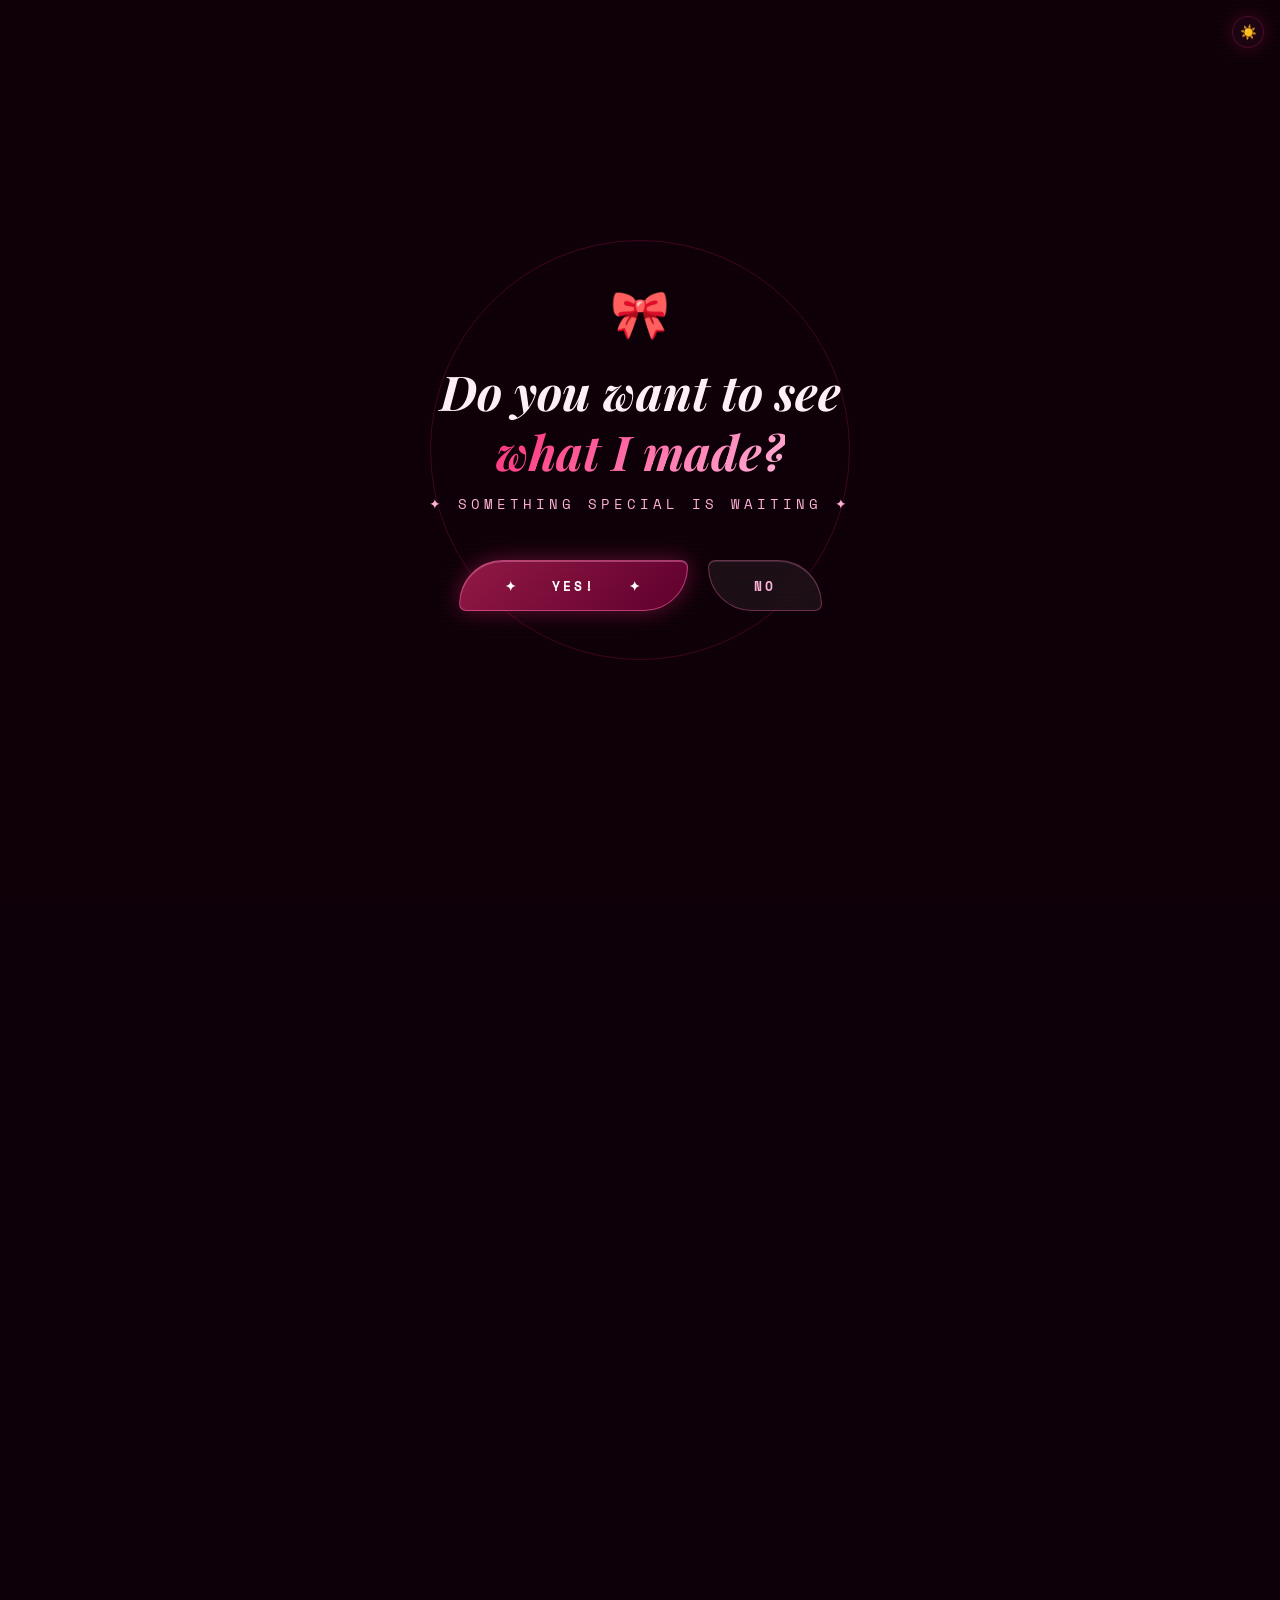
==== commit 027a9c6e: "Add files via upload" ====
--- a/index.html
+++ b/index.html
@@ -97,7 +97,7 @@
 .hero-subtitle{font-size:clamp(.9rem,2.5vw,1.1rem);color:var(--lpink);margin-top:2rem;letter-spacing:3px;text-transform:uppercase;}
 [data-theme="light"] .hero-subtitle{color:var(--hot);}
 .hero-date{margin-top:1.5rem;font-size:.8rem;color:var(--t2);letter-spacing:4px;text-transform:uppercase;}
-.scroll-hint{display:flex;flex-direction:column;align-items:center;gap:.5rem;color:var(--t2);font-size:.65rem;letter-spacing:3px;text-transform:uppercase;animation:bounce 2s ease-in-out infinite;text-align:center;margin:2rem auto 0;width:100%;}
+.scroll-hint{display:flex;flex-direction:column;align-items:center;gap:.5rem;color:var(--t2);font-size:.65rem;letter-spacing:3px;text-transform:uppercase;animation:bounce 2s ease-in-out infinite;text-align:center;margin-top:auto;padding-top:3rem;width:100%;}
 @keyframes bounce{0%,100%{transform:translateY(0)}50%{transform:translateY(8px)}}
 .scroll-line{width:1px;height:40px;background:linear-gradient(to bottom,var(--hot),transparent);}
 
@@ -180,8 +180,7 @@
   .nav-links a{font-size:1.05rem;}
   .logo{font-size:1.75rem;}
   footer{font-size:1.05rem;}
-  .hero{min-height:auto;padding-top:12vh;padding-bottom:2rem;}
-  .scroll-hint{font-size:1rem;margin-top:3cm;}
+  .scroll-hint{font-size:1rem;padding-top:3cm;}
   .gsub{font-size:.88rem;}
   .bubble-text{font-size:1.02rem;}
 }
@@ -249,8 +248,8 @@
     </div>
     <div class="hero-subtitle">Happy Birthday to Someone Very Special &#128151;</div>
     <div class="hero-date">&#128149; Made a little something for you &#128149;</div>
+    <div class="scroll-hint"><div class="scroll-line"></div>scroll</div>
   </div>
-  <div class="scroll-hint"><div class="scroll-line"></div>scroll</div>
 
   <section id="photo" class="photo-section reveal">
     <div class="section-label">For the most adorable girl</div>
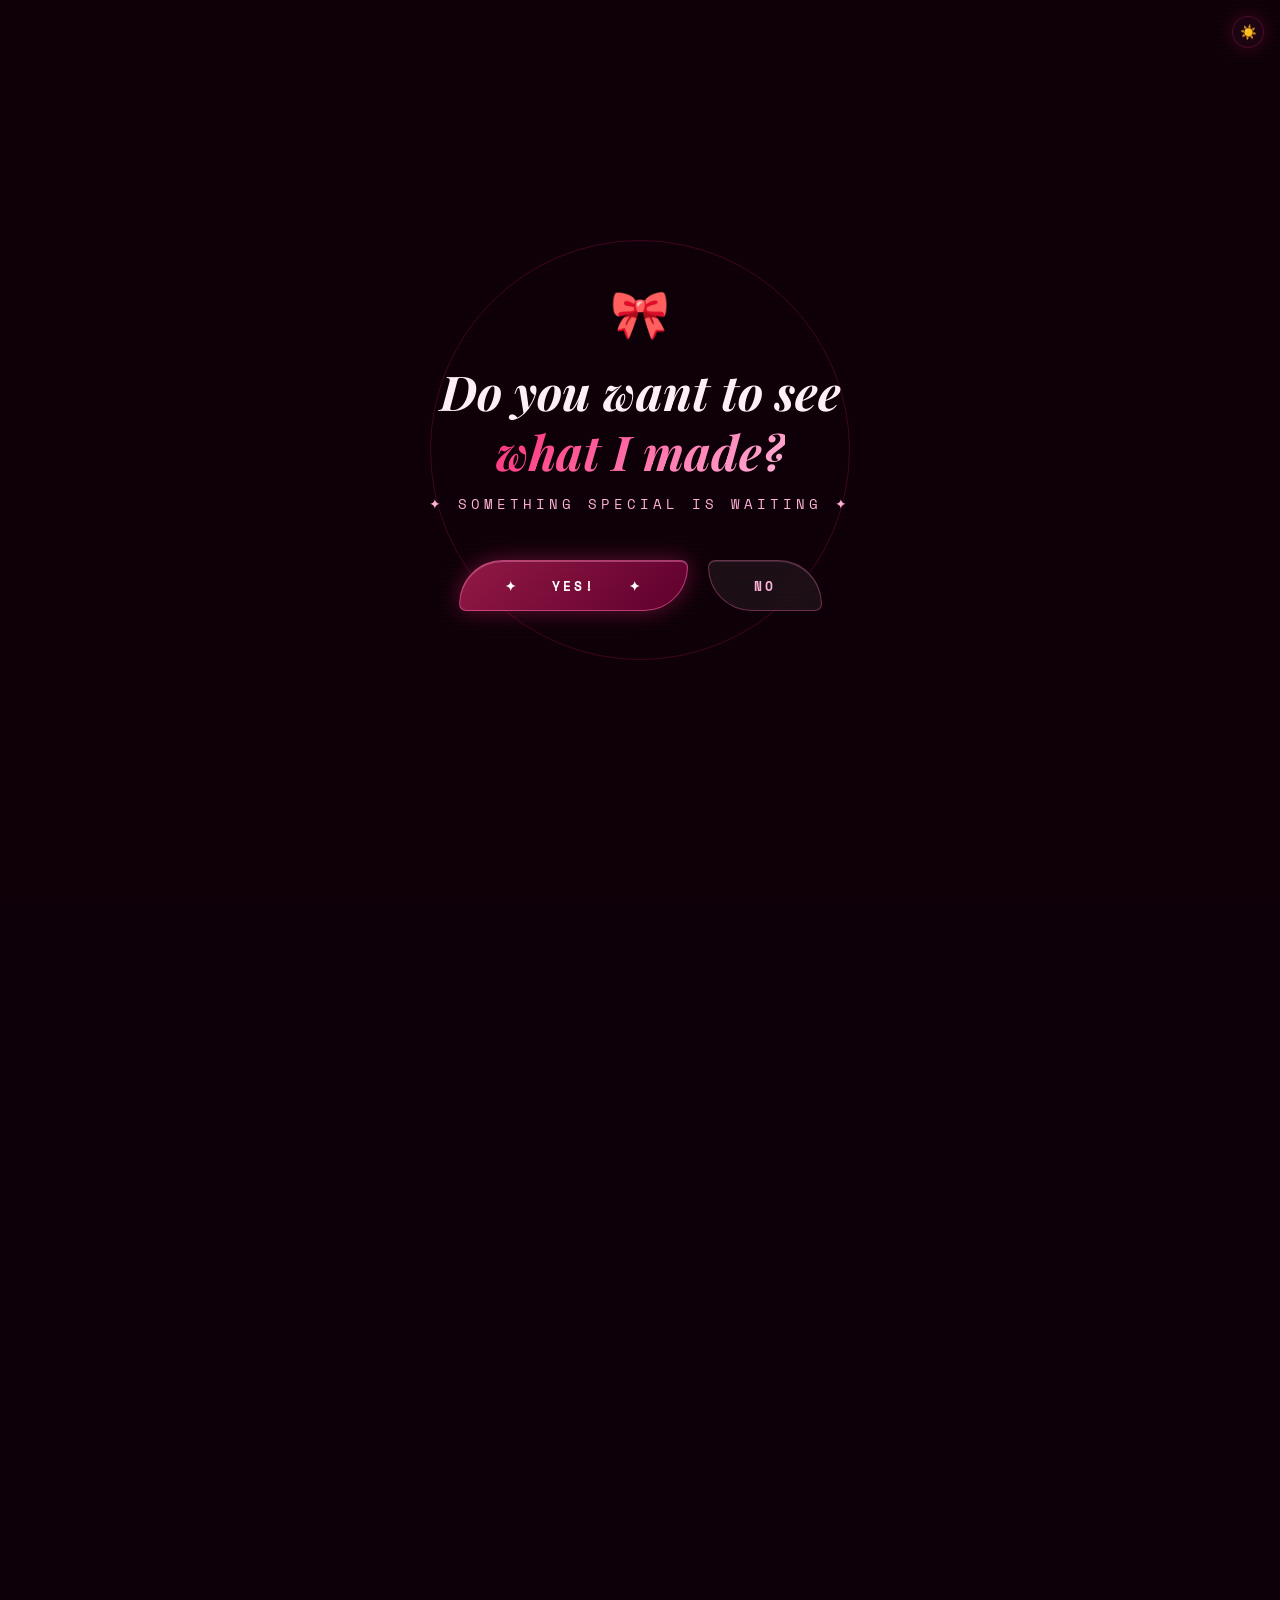
==== commit dd0cfca9: "Add files via upload" ====
--- a/index.html
+++ b/index.html
@@ -86,7 +86,7 @@
 @media(max-width:768px){.nav-links{display:none;}.nav-menu-btn{display:block;}.nav-inner{padding-right:calc(4%+58px);}}
 
 /* HERO */
-.hero{min-height:100vh;display:flex;flex-direction:column;justify-content:center;align-items:center;text-align:center;padding:8rem 1.5rem 4rem;position:relative;}
+.hero{display:flex;flex-direction:column;align-items:center;text-align:center;padding:30vh 1.5rem 0;position:relative;}
 .hero-eyebrow{font-size:clamp(.58rem,.9vw+.4rem,.7rem);text-transform:uppercase;letter-spacing:5px;color:var(--pink);margin-bottom:1.5rem;border:1px solid rgba(255,110,180,.3);padding:.4rem 1.4rem;display:inline-block;animation:borderPulse 2s ease-in-out infinite;}
 @keyframes borderPulse{0%,100%{border-color:rgba(255,110,180,.3);box-shadow:none}50%{border-color:rgba(255,110,180,.8);box-shadow:0 0 15px rgba(255,110,180,.3)}}
 .hero-name-wrap{position:relative;display:inline-block;}
@@ -97,7 +97,7 @@
 .hero-subtitle{font-size:clamp(.9rem,2.5vw,1.1rem);color:var(--lpink);margin-top:2rem;letter-spacing:3px;text-transform:uppercase;}
 [data-theme="light"] .hero-subtitle{color:var(--hot);}
 .hero-date{margin-top:1.5rem;font-size:.8rem;color:var(--t2);letter-spacing:4px;text-transform:uppercase;}
-.scroll-hint{display:flex;flex-direction:column;align-items:center;gap:.5rem;color:var(--t2);font-size:.65rem;letter-spacing:3px;text-transform:uppercase;animation:bounce 2s ease-in-out infinite;text-align:center;margin-top:auto;padding-top:3rem;width:100%;}
+.scroll-hint{display:flex;flex-direction:column;align-items:center;gap:.5rem;color:var(--t2);font-size:.65rem;letter-spacing:3px;text-transform:uppercase;animation:bounce 2s ease-in-out infinite;text-align:center;margin-top:2.5rem;width:100%;padding-bottom:3rem;}
 @keyframes bounce{0%,100%{transform:translateY(0)}50%{transform:translateY(8px)}}
 .scroll-line{width:1px;height:40px;background:linear-gradient(to bottom,var(--hot),transparent);}
 
@@ -163,7 +163,7 @@
 .footer-heart{font-size:1.5rem;display:block;margin-bottom:1rem;}
 
 @media(max-width:768px){.corner-decor{display:none;}section{padding:4rem 1.2rem;}.reasons-grid{grid-template-columns:1fr 1fr;}#comic-bubble{right:.8rem;bottom:3rem;}.bubble-box{max-width:180px;}.bubble-text{font-size:1.2rem;}}
-@media(max-width:480px){.hero{padding:7rem 1rem 3.5rem;}section{padding:3.5rem 1rem;}.reasons-grid{grid-template-columns:1fr;}}
+@media(max-width:480px){.hero{padding:25vh 1rem 0;}section{padding:3.5rem 1rem;}.reasons-grid{grid-template-columns:1fr;}}
 @media(min-width:1024px){
   body{font-size:1.25rem;}
   .hero-subtitle{font-size:1.45rem;letter-spacing:4px;}
@@ -180,7 +180,7 @@
   .nav-links a{font-size:1.05rem;}
   .logo{font-size:1.75rem;}
   footer{font-size:1.05rem;}
-  .scroll-hint{font-size:1rem;padding-top:3cm;}
+  .scroll-hint{font-size:1rem;}
   .gsub{font-size:.88rem;}
   .bubble-text{font-size:1.02rem;}
 }
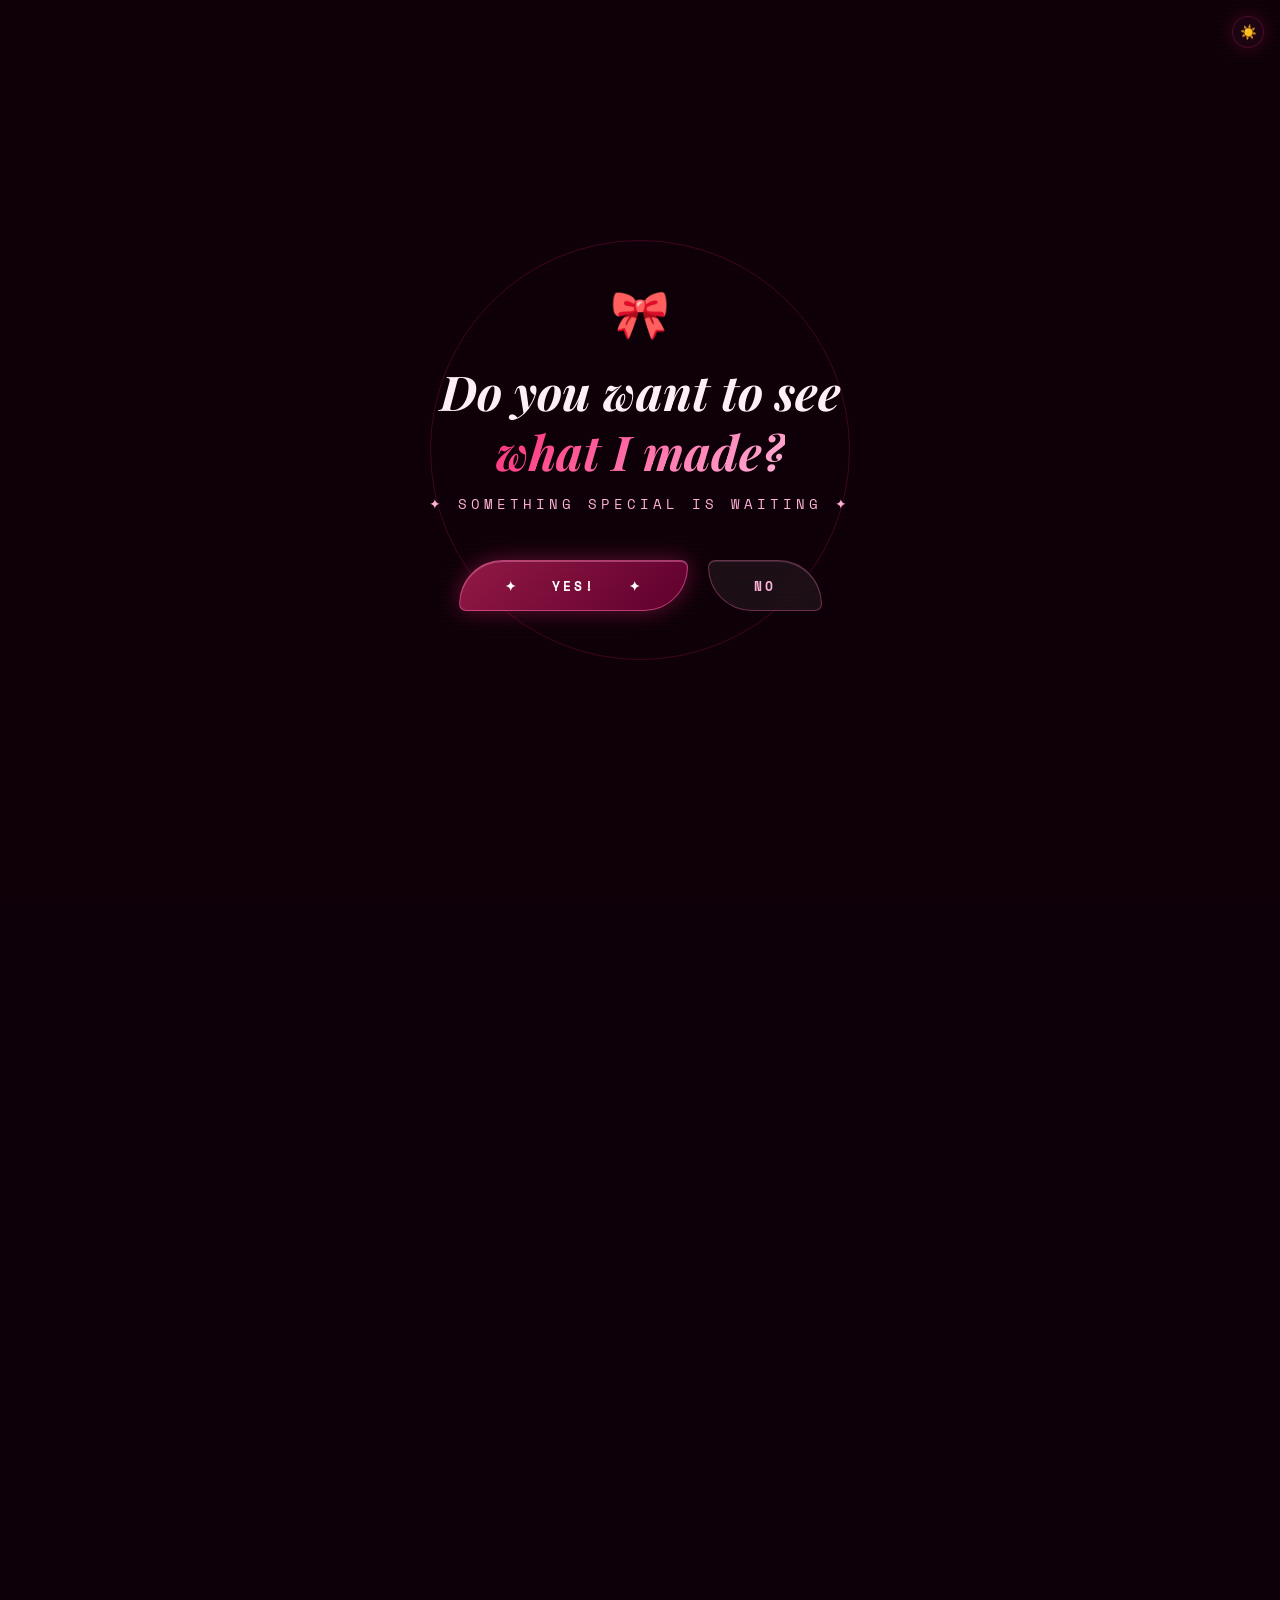
==== commit b2e1d845: "Add files via upload" ====
--- a/index.html
+++ b/index.html
@@ -86,7 +86,7 @@
 @media(max-width:768px){.nav-links{display:none;}.nav-menu-btn{display:block;}.nav-inner{padding-right:calc(4%+58px);}}
 
 /* HERO */
-.hero{display:flex;flex-direction:column;align-items:center;text-align:center;padding:30vh 1.5rem 0;position:relative;}
+.hero{min-height:100vh;display:flex;flex-direction:column;align-items:center;text-align:center;padding:30vh 1.5rem 0;position:relative;}
 .hero-eyebrow{font-size:clamp(.58rem,.9vw+.4rem,.7rem);text-transform:uppercase;letter-spacing:5px;color:var(--pink);margin-bottom:1.5rem;border:1px solid rgba(255,110,180,.3);padding:.4rem 1.4rem;display:inline-block;animation:borderPulse 2s ease-in-out infinite;}
 @keyframes borderPulse{0%,100%{border-color:rgba(255,110,180,.3);box-shadow:none}50%{border-color:rgba(255,110,180,.8);box-shadow:0 0 15px rgba(255,110,180,.3)}}
 .hero-name-wrap{position:relative;display:inline-block;}
@@ -97,7 +97,7 @@
 .hero-subtitle{font-size:clamp(.9rem,2.5vw,1.1rem);color:var(--lpink);margin-top:2rem;letter-spacing:3px;text-transform:uppercase;}
 [data-theme="light"] .hero-subtitle{color:var(--hot);}
 .hero-date{margin-top:1.5rem;font-size:.8rem;color:var(--t2);letter-spacing:4px;text-transform:uppercase;}
-.scroll-hint{display:flex;flex-direction:column;align-items:center;gap:.5rem;color:var(--t2);font-size:.65rem;letter-spacing:3px;text-transform:uppercase;animation:bounce 2s ease-in-out infinite;text-align:center;margin-top:2.5rem;width:100%;padding-bottom:3rem;}
+.scroll-hint{display:flex;flex-direction:column;align-items:center;gap:.5rem;color:var(--t2);font-size:.65rem;letter-spacing:3px;text-transform:uppercase;animation:bounce 2s ease-in-out infinite;text-align:center;margin-top:auto;padding-bottom:3rem;width:100%;}
 @keyframes bounce{0%,100%{transform:translateY(0)}50%{transform:translateY(8px)}}
 .scroll-line{width:1px;height:40px;background:linear-gradient(to bottom,var(--hot),transparent);}
 
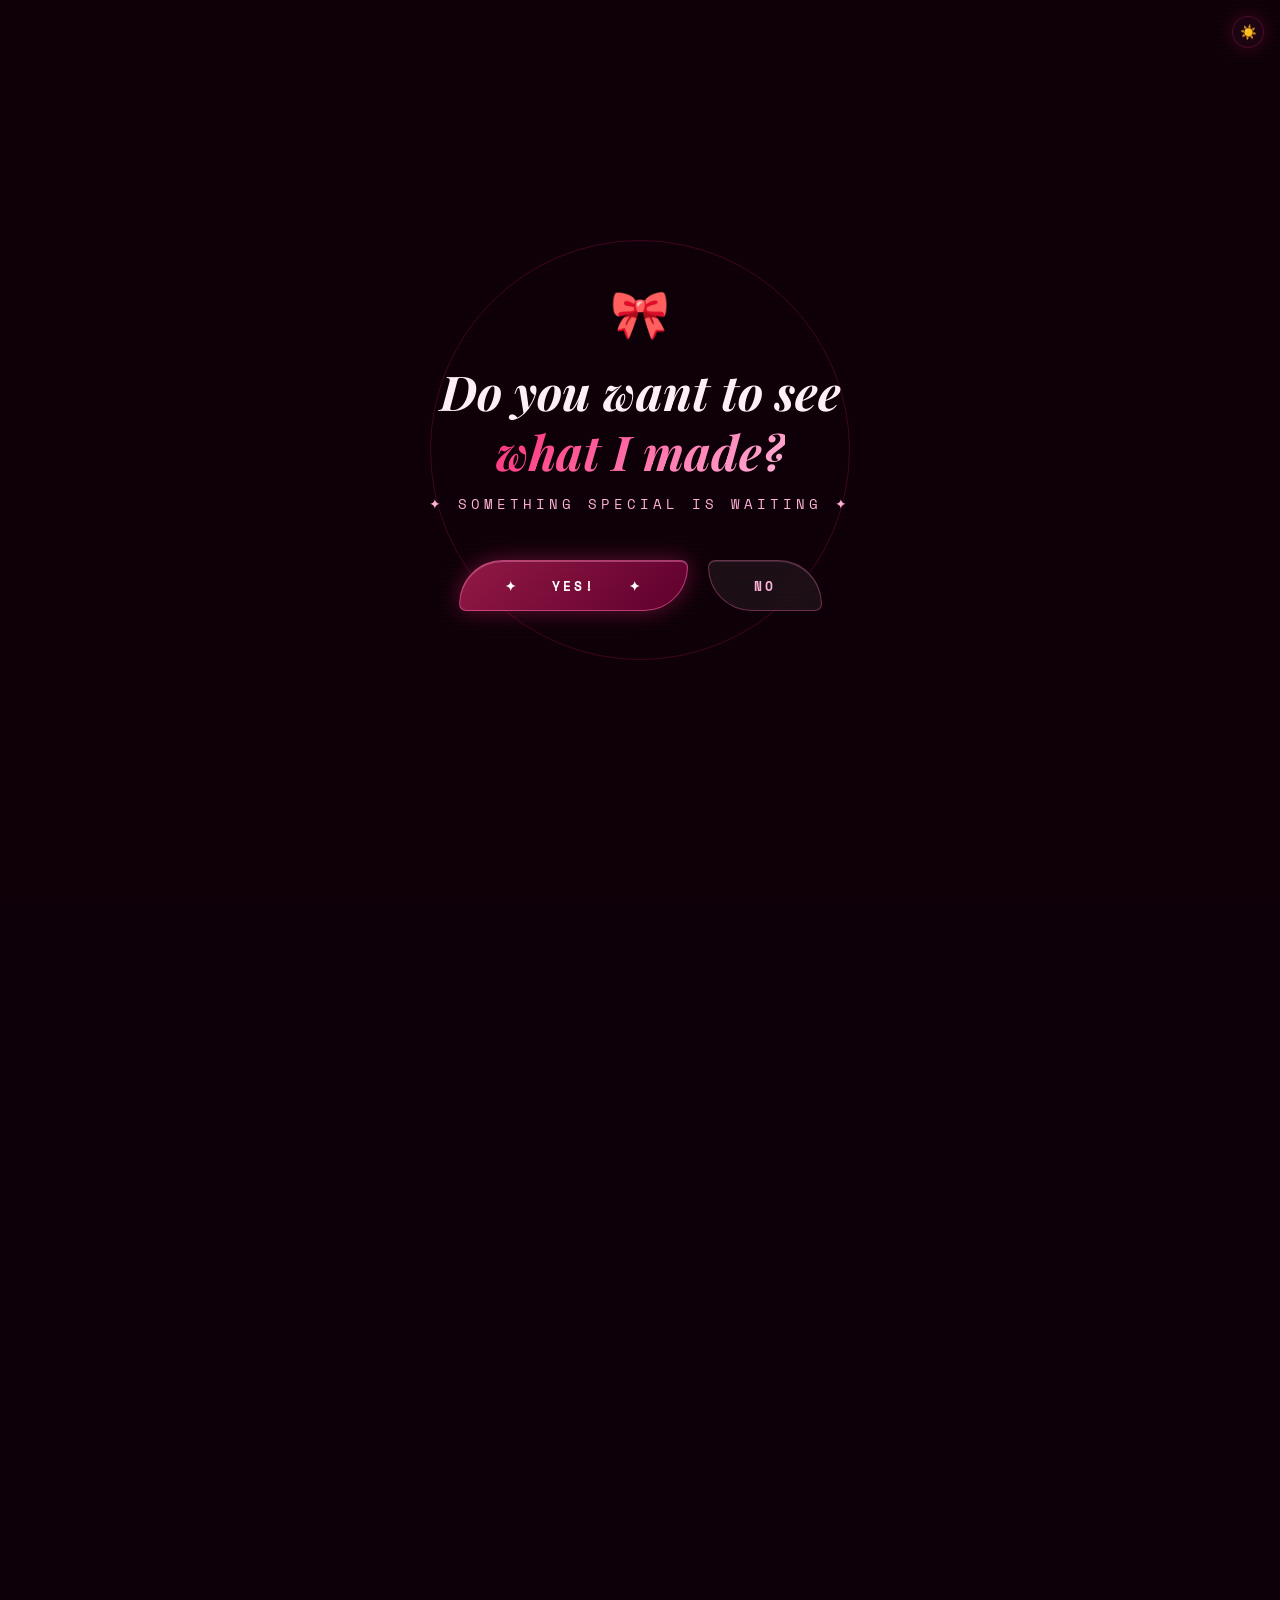
==== commit 5d760cd7: "Add files via upload" ====
--- a/index.html
+++ b/index.html
@@ -86,7 +86,7 @@
 @media(max-width:768px){.nav-links{display:none;}.nav-menu-btn{display:block;}.nav-inner{padding-right:calc(4%+58px);}}
 
 /* HERO */
-.hero{min-height:100vh;display:flex;flex-direction:column;align-items:center;text-align:center;padding:30vh 1.5rem 0;position:relative;}
+.hero{min-height:100vh;display:flex;flex-direction:column;justify-content:center;align-items:center;text-align:center;padding:8rem 1.5rem 4rem;position:relative;}
 .hero-eyebrow{font-size:clamp(.58rem,.9vw+.4rem,.7rem);text-transform:uppercase;letter-spacing:5px;color:var(--pink);margin-bottom:1.5rem;border:1px solid rgba(255,110,180,.3);padding:.4rem 1.4rem;display:inline-block;animation:borderPulse 2s ease-in-out infinite;}
 @keyframes borderPulse{0%,100%{border-color:rgba(255,110,180,.3);box-shadow:none}50%{border-color:rgba(255,110,180,.8);box-shadow:0 0 15px rgba(255,110,180,.3)}}
 .hero-name-wrap{position:relative;display:inline-block;}
@@ -97,7 +97,7 @@
 .hero-subtitle{font-size:clamp(.9rem,2.5vw,1.1rem);color:var(--lpink);margin-top:2rem;letter-spacing:3px;text-transform:uppercase;}
 [data-theme="light"] .hero-subtitle{color:var(--hot);}
 .hero-date{margin-top:1.5rem;font-size:.8rem;color:var(--t2);letter-spacing:4px;text-transform:uppercase;}
-.scroll-hint{display:flex;flex-direction:column;align-items:center;gap:.5rem;color:var(--t2);font-size:.65rem;letter-spacing:3px;text-transform:uppercase;animation:bounce 2s ease-in-out infinite;text-align:center;margin-top:auto;padding-bottom:3rem;width:100%;}
+.scroll-hint{display:flex;flex-direction:column;align-items:center;gap:.5rem;color:var(--t2);font-size:.65rem;letter-spacing:3px;text-transform:uppercase;animation:bounce 2s ease-in-out infinite;text-align:center;margin:2rem auto 0;width:100%;}
 @keyframes bounce{0%,100%{transform:translateY(0)}50%{transform:translateY(8px)}}
 .scroll-line{width:1px;height:40px;background:linear-gradient(to bottom,var(--hot),transparent);}
 
@@ -116,6 +116,7 @@
 .photo-frame{display:inline-block;position:relative;margin:0 auto;}
 .photo-placeholder{width:clamp(220px,50vw,280px);height:clamp(220px,50vw,280px);border-radius:50%;background:linear-gradient(135deg,rgba(255,45,120,.15),rgba(255,110,180,.08));border:2px solid rgba(255,45,120,.4);display:flex;flex-direction:column;align-items:center;justify-content:center;position:relative;overflow:hidden;box-shadow:0 0 60px rgba(255,45,120,.2),inset 0 0 40px rgba(255,45,120,.05);transition:all .4s;cursor:pointer;}
 .photo-placeholder:hover{border-color:var(--hot);box-shadow:0 0 100px rgba(255,45,120,.4);}
+.photo-preview{transition:box-shadow .4s,border-color .4s;}
 .photo-frame:hover .photo-preview{border-color:var(--hot);box-shadow:0 0 55px rgba(255,45,120,.65),0 0 110px rgba(255,45,120,.28),0 0 180px rgba(255,45,120,.1);}
 .photo-placeholder:hover .photo-preview{border-color:var(--hot);box-shadow:0 0 55px rgba(255,45,120,.65),0 0 110px rgba(255,45,120,.28);}
 .photo-placeholder input[type="file"]{display:none;}
@@ -127,7 +128,7 @@
 .photo-ring::after{content:'✦';position:absolute;top:-8px;left:50%;transform:translateX(-50%);color:var(--hot);font-size:1rem;text-shadow:0 0 15px rgba(255,45,120,.8);}
 @keyframes spinRing{from{transform:rotate(0)}to{transform:rotate(360deg)}}
 .photo-ring-2{position:absolute;top:-20px;left:-20px;right:-20px;bottom:-20px;border-radius:50%;border:1px dashed rgba(255,110,180,.15);animation:spinRing 15s linear infinite reverse;}
-.photo-preview{width:clamp(220px,50vw,280px);height:clamp(220px,50vw,280px);border-radius:50%;object-fit:cover;border:2px solid rgba(255,45,120,.6);box-shadow:0 0 80px rgba(255,45,120,.35);transition:box-shadow .4s,border-color .4s;}
+.photo-preview{width:clamp(220px,50vw,280px);height:clamp(220px,50vw,280px);border-radius:50%;object-fit:cover;border:2px solid rgba(255,45,120,.6);box-shadow:0 0 80px rgba(255,45,120,.35);}
 
 /* MESSAGE */
 .message-card{background:var(--card);border:1px solid rgba(255,45,120,.35);padding:clamp(1.5rem,5vw,3.5rem);position:relative;overflow:hidden;backdrop-filter:blur(20px);transition:background .4s,box-shadow .4s,border-color .4s;box-shadow:0 0 40px rgba(255,45,120,.18),0 0 80px rgba(255,45,120,.08),inset 0 0 30px rgba(255,45,120,.04);}
@@ -163,7 +164,7 @@
 .footer-heart{font-size:1.5rem;display:block;margin-bottom:1rem;}
 
 @media(max-width:768px){.corner-decor{display:none;}section{padding:4rem 1.2rem;}.reasons-grid{grid-template-columns:1fr 1fr;}#comic-bubble{right:.8rem;bottom:3rem;}.bubble-box{max-width:180px;}.bubble-text{font-size:1.2rem;}}
-@media(max-width:480px){.hero{padding:25vh 1rem 0;}section{padding:3.5rem 1rem;}.reasons-grid{grid-template-columns:1fr;}}
+@media(max-width:480px){.hero{padding:7rem 1rem 3.5rem;}section{padding:3.5rem 1rem;}.reasons-grid{grid-template-columns:1fr;}}
 @media(min-width:1024px){
   body{font-size:1.25rem;}
   .hero-subtitle{font-size:1.45rem;letter-spacing:4px;}
@@ -180,7 +181,8 @@
   .nav-links a{font-size:1.05rem;}
   .logo{font-size:1.75rem;}
   footer{font-size:1.05rem;}
-  .scroll-hint{font-size:1rem;}
+  .hero{justify-content:center;}
+  .scroll-hint{font-size:1rem;margin-top:1.5rem;}
   .gsub{font-size:.88rem;}
   .bubble-text{font-size:1.02rem;}
 }
@@ -248,8 +250,8 @@
     </div>
     <div class="hero-subtitle">Happy Birthday to Someone Very Special &#128151;</div>
     <div class="hero-date">&#128149; Made a little something for you &#128149;</div>
-    <div class="scroll-hint"><div class="scroll-line"></div>scroll</div>
   </div>
+  <div class="scroll-hint"><div class="scroll-line"></div>scroll</div>
 
   <section id="photo" class="photo-section reveal">
     <div class="section-label">For the most adorable girl</div>
